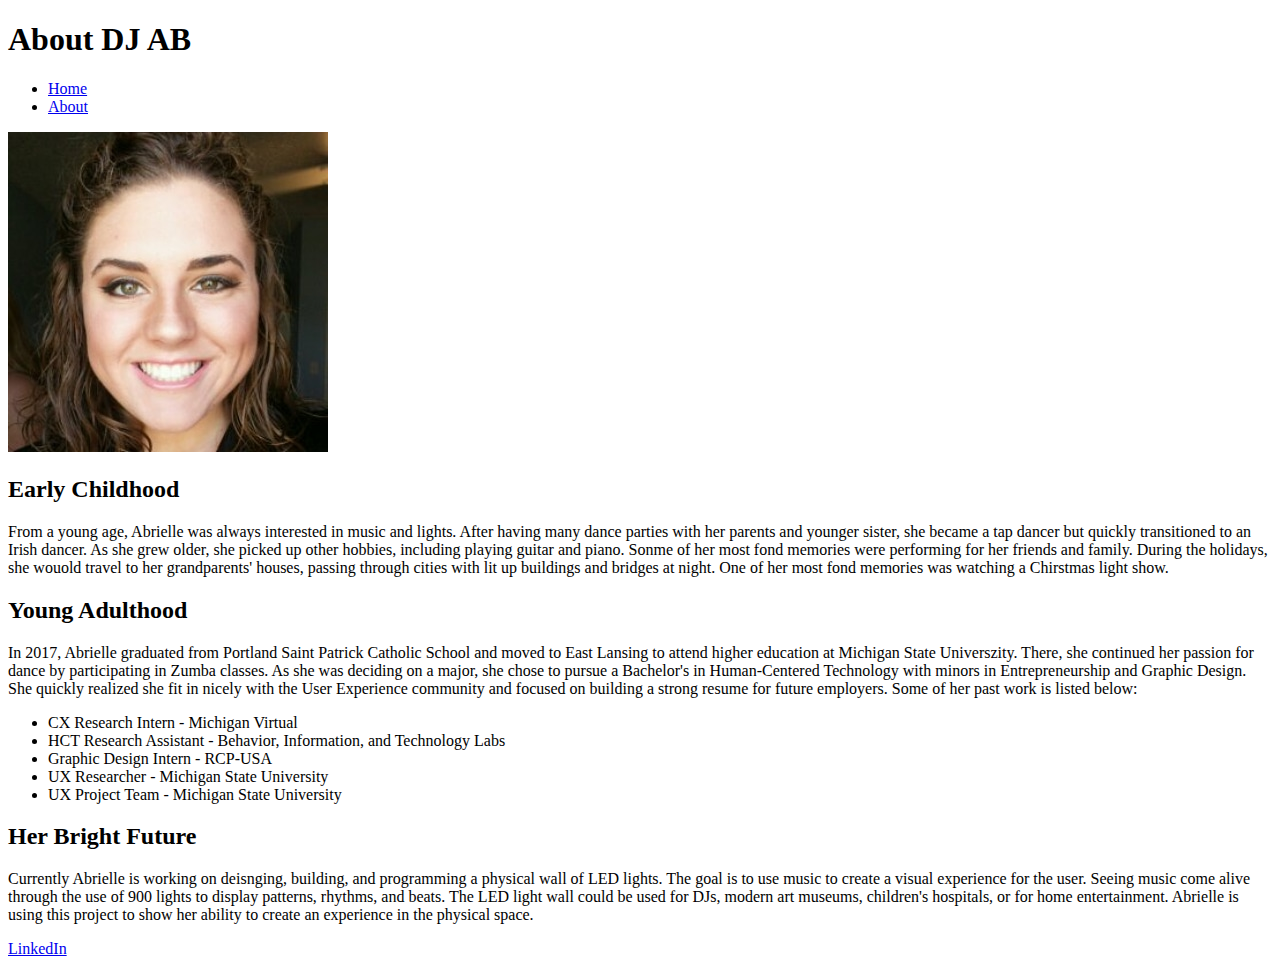
==== about.html @ 55f74688 "cleanup extra code" ====
<!DOCTYPE html>
<html lang="en">
<head>
    <meta charset="UTF-8">
    <meta name="viewport" content="width=device-width, initial-scale=1.0">
    <title>DJABvisualizer</title>
</head>

<body>
<h1 id="blog" class="section-heading">About DJ AB</h1>

<nav>
    <ul>
        <li><a href="index.html">Home</a></li>
        <li><a href="about.html">About</a></li>
    </ul>
</nav>

<p><img src="abi.jpg" alt="Ms. Abrielle Mason, August 2017."></p>

<h2>Early Childhood</h2>

<p>From a young age, Abrielle was always interested in music and lights. After having many dance parties with her parents and younger sister, she became a tap dancer but quickly transitioned to an Irish dancer. As she grew older, she picked up other hobbies, including playing guitar and piano. Sonme of her most fond memories were performing for her friends and family. During the holidays, she wouold travel to her grandparents' houses, passing through cities with lit up buildings and bridges at night. One of her most fond memories was watching a Chirstmas light show.</p>

<h2>Young Adulthood</h2>

<p>In 2017, Abrielle graduated from Portland Saint Patrick Catholic School and moved to East Lansing to attend higher education at Michigan State Universzity. There, she continued her passion for dance by participating in Zumba classes. As she was deciding on a major, she chose to pursue a Bachelor's in Human-Centered Technology with minors in Entrepreneurship and Graphic Design. She quickly realized she fit in nicely with the User Experience community and focused on building a strong resume for future employers. Some of her past work is listed below:</p>

<ul class="burndown">
    <li>CX Research Intern - Michigan Virtual</li>
    <li>HCT Research Assistant - Behavior, Information, and Technology Labs</li>
    <li>Graphic Design Intern - RCP-USA</li>
    <li>UX Researcher - Michigan State University</li>
    <li>UX Project Team - Michigan State University</li>
</ul>

<h2>Her Bright Future</h2>

<p>Currently Abrielle is working on deisnging, building, and programming a physical wall of LED lights. The goal is to use music to create a visual experience for the user. Seeing music come alive through the use of 900 lights to display patterns, rhythms, and beats. The LED light wall could be used for DJs, modern art museums, children's hospitals, or for home entertainment. Abrielle is using this project to show her ability to create an experience in the physical space.</p>

<p><a href="https://www.linkedin.com/in/abrielle-mason/">LinkedIn</a></p>
</body>
</html>
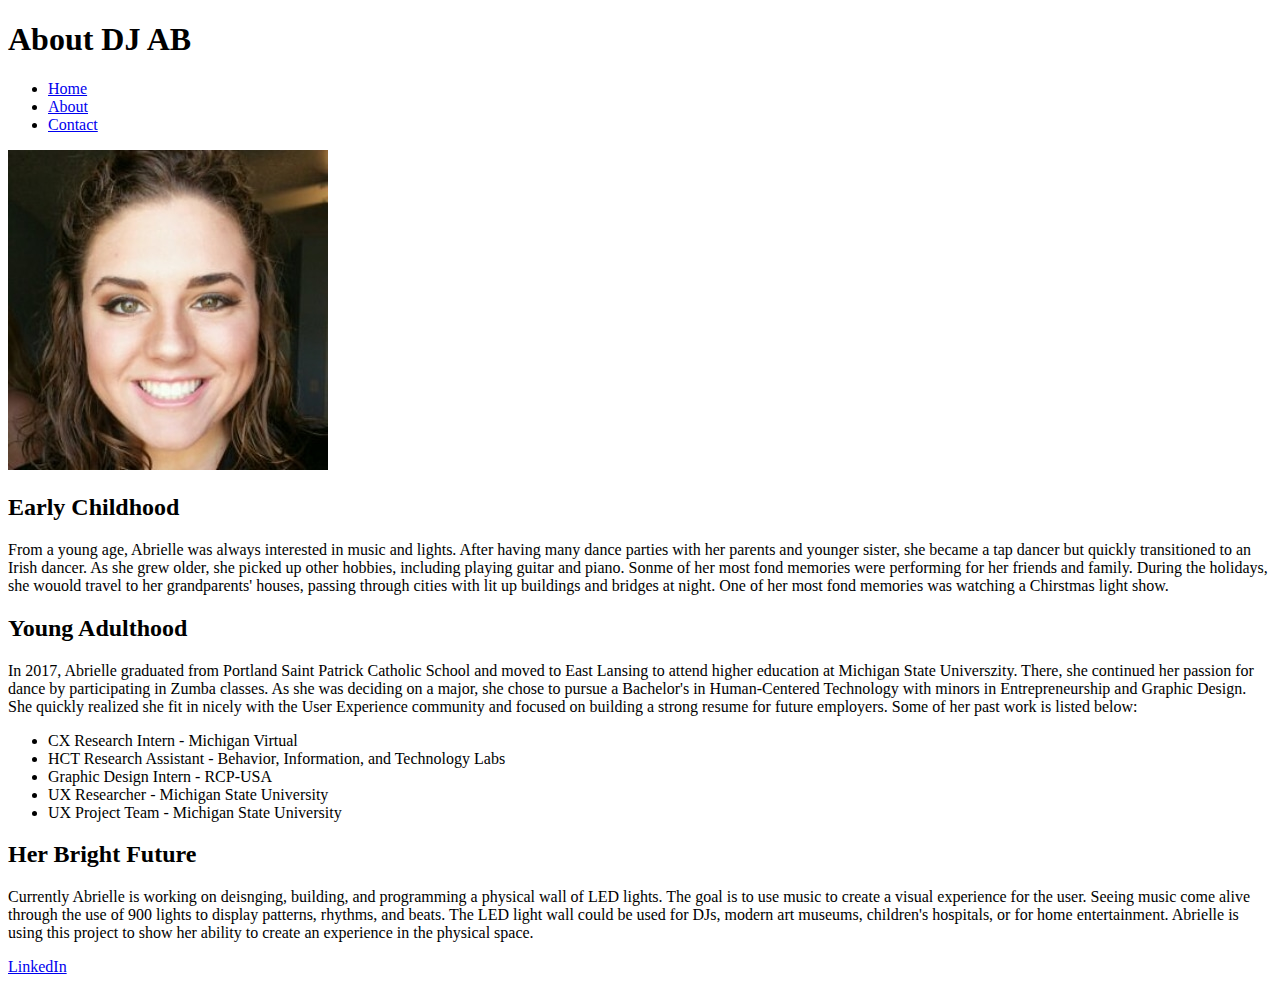
==== commit f34aa81f: "adding contact page" ====
--- a/about.html
+++ b/about.html
@@ -13,6 +13,7 @@
     <ul>
         <li><a href="index.html">Home</a></li>
         <li><a href="about.html">About</a></li>
+        <li><a href="contact.html">Contact</a></li>
     </ul>
 </nav>
 
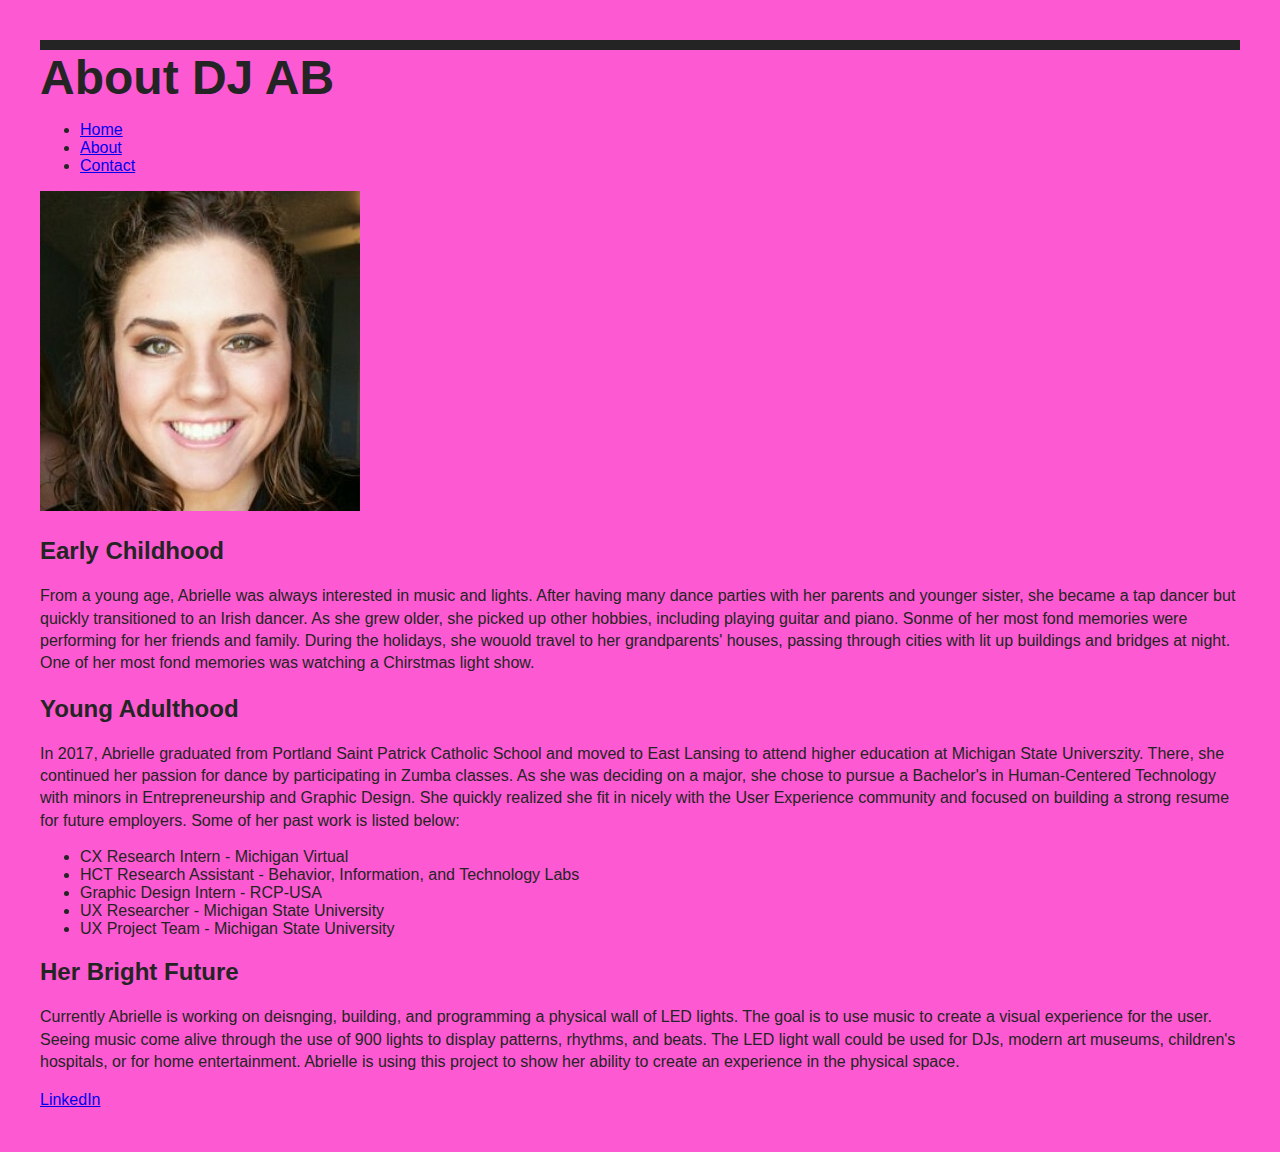
==== commit fd42af79: "created sample stylesheet" ====
--- a/about.html
+++ b/about.html
@@ -4,41 +4,42 @@
     <meta charset="UTF-8">
     <meta name="viewport" content="width=device-width, initial-scale=1.0">
     <title>DJABvisualizer</title>
+    <link rel="stylesheet" href="style.css">
 </head>
 
 <body>
-<h1 id="blog" class="section-heading">About DJ AB</h1>
+    <h1 id="blog" class="section-heading">About DJ AB</h1>
 
-<nav>
-    <ul>
-        <li><a href="index.html">Home</a></li>
-        <li><a href="about.html">About</a></li>
-        <li><a href="contact.html">Contact</a></li>
+    <nav>
+        <ul>
+            <li><a href="index.html">Home</a></li>
+            <li><a href="about.html">About</a></li>
+            <li><a href="contact.html">Contact</a></li>
+        </ul>
+    </nav>
+
+    <p><img src="abi.jpg" alt="Ms. Abrielle Mason, August 2017."></p>
+
+    <h2>Early Childhood</h2>
+
+    <p>From a young age, Abrielle was always interested in music and lights. After having many dance parties with her parents and younger sister, she became a tap dancer but quickly transitioned to an Irish dancer. As she grew older, she picked up other hobbies, including playing guitar and piano. Sonme of her most fond memories were performing for her friends and family. During the holidays, she wouold travel to her grandparents' houses, passing through cities with lit up buildings and bridges at night. One of her most fond memories was watching a Chirstmas light show.</p>
+
+    <h2>Young Adulthood</h2>
+
+    <p>In 2017, Abrielle graduated from Portland Saint Patrick Catholic School and moved to East Lansing to attend higher education at Michigan State Universzity. There, she continued her passion for dance by participating in Zumba classes. As she was deciding on a major, she chose to pursue a Bachelor's in Human-Centered Technology with minors in Entrepreneurship and Graphic Design. She quickly realized she fit in nicely with the User Experience community and focused on building a strong resume for future employers. Some of her past work is listed below:</p>
+
+    <ul class="burndown">
+        <li>CX Research Intern - Michigan Virtual</li>
+        <li>HCT Research Assistant - Behavior, Information, and Technology Labs</li>
+        <li>Graphic Design Intern - RCP-USA</li>
+        <li>UX Researcher - Michigan State University</li>
+        <li>UX Project Team - Michigan State University</li>
     </ul>
-</nav>
 
-<p><img src="abi.jpg" alt="Ms. Abrielle Mason, August 2017."></p>
+    <h2>Her Bright Future</h2>
 
-<h2>Early Childhood</h2>
+    <p>Currently Abrielle is working on deisnging, building, and programming a physical wall of LED lights. The goal is to use music to create a visual experience for the user. Seeing music come alive through the use of 900 lights to display patterns, rhythms, and beats. The LED light wall could be used for DJs, modern art museums, children's hospitals, or for home entertainment. Abrielle is using this project to show her ability to create an experience in the physical space.</p>
 
-<p>From a young age, Abrielle was always interested in music and lights. After having many dance parties with her parents and younger sister, she became a tap dancer but quickly transitioned to an Irish dancer. As she grew older, she picked up other hobbies, including playing guitar and piano. Sonme of her most fond memories were performing for her friends and family. During the holidays, she wouold travel to her grandparents' houses, passing through cities with lit up buildings and bridges at night. One of her most fond memories was watching a Chirstmas light show.</p>
-
-<h2>Young Adulthood</h2>
-
-<p>In 2017, Abrielle graduated from Portland Saint Patrick Catholic School and moved to East Lansing to attend higher education at Michigan State Universzity. There, she continued her passion for dance by participating in Zumba classes. As she was deciding on a major, she chose to pursue a Bachelor's in Human-Centered Technology with minors in Entrepreneurship and Graphic Design. She quickly realized she fit in nicely with the User Experience community and focused on building a strong resume for future employers. Some of her past work is listed below:</p>
-
-<ul class="burndown">
-    <li>CX Research Intern - Michigan Virtual</li>
-    <li>HCT Research Assistant - Behavior, Information, and Technology Labs</li>
-    <li>Graphic Design Intern - RCP-USA</li>
-    <li>UX Researcher - Michigan State University</li>
-    <li>UX Project Team - Michigan State University</li>
-</ul>
-
-<h2>Her Bright Future</h2>
-
-<p>Currently Abrielle is working on deisnging, building, and programming a physical wall of LED lights. The goal is to use music to create a visual experience for the user. Seeing music come alive through the use of 900 lights to display patterns, rhythms, and beats. The LED light wall could be used for DJs, modern art museums, children's hospitals, or for home entertainment. Abrielle is using this project to show her ability to create an experience in the physical space.</p>
-
-<p><a href="https://www.linkedin.com/in/abrielle-mason/">LinkedIn</a></p>
+    <p><a href="https://www.linkedin.com/in/abrielle-mason/">LinkedIn</a></p>
 </body>
 </html>--- a/style.css
+++ b/style.css
@@ -0,0 +1,19 @@
+html {
+    background: #fd59d2
+}
+
+body {
+    font-family: Arial, Helvetica, sans-serif;
+    margin: 40px;
+    color: #242424;
+    border-top: 10px solid #242424;
+}
+
+h1 {
+    font-size: 3em;
+    margin: 0;
+}
+
+p {
+    line-height: 1.4em;
+}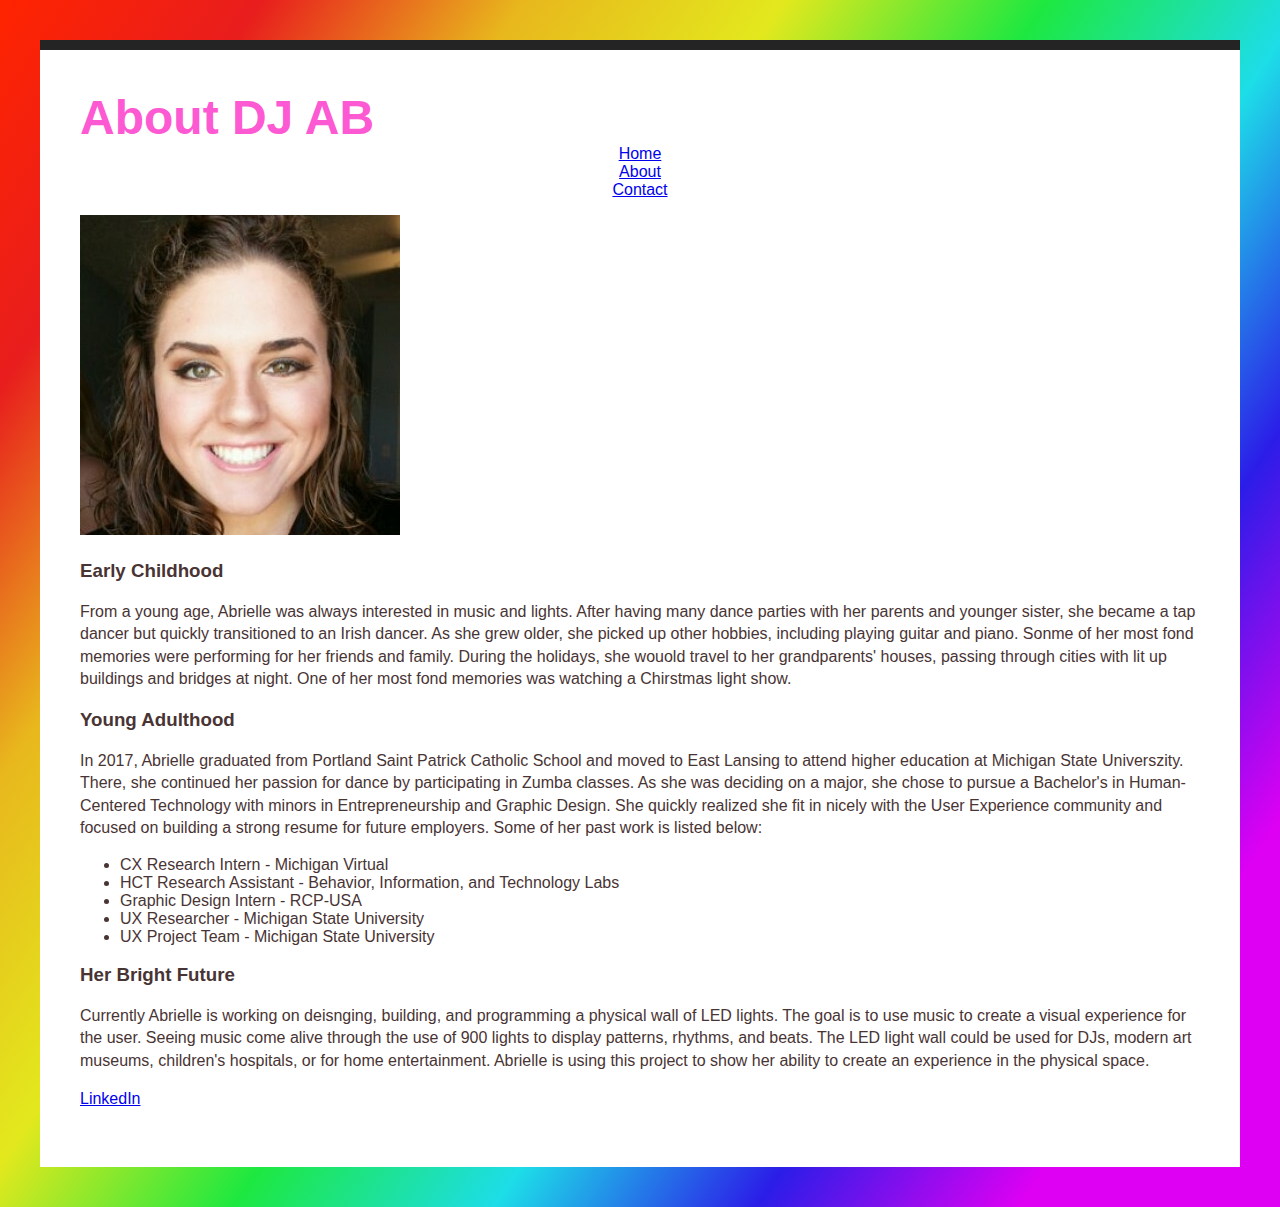
==== commit 908e0ee9: "added/edited selectors, edited html to match" ====
--- a/about.html
+++ b/about.html
@@ -11,7 +11,7 @@
     <h1 id="blog" class="section-heading">About DJ AB</h1>
 
     <nav>
-        <ul>
+        <ul class="nav">
             <li><a href="index.html">Home</a></li>
             <li><a href="about.html">About</a></li>
             <li><a href="contact.html">Contact</a></li>
@@ -20,11 +20,11 @@
 
     <p><img src="abi.jpg" alt="Ms. Abrielle Mason, August 2017."></p>
 
-    <h2>Early Childhood</h2>
+    <h3>Early Childhood</h3>
 
     <p>From a young age, Abrielle was always interested in music and lights. After having many dance parties with her parents and younger sister, she became a tap dancer but quickly transitioned to an Irish dancer. As she grew older, she picked up other hobbies, including playing guitar and piano. Sonme of her most fond memories were performing for her friends and family. During the holidays, she wouold travel to her grandparents' houses, passing through cities with lit up buildings and bridges at night. One of her most fond memories was watching a Chirstmas light show.</p>
 
-    <h2>Young Adulthood</h2>
+    <h3>Young Adulthood</h3>
 
     <p>In 2017, Abrielle graduated from Portland Saint Patrick Catholic School and moved to East Lansing to attend higher education at Michigan State Universzity. There, she continued her passion for dance by participating in Zumba classes. As she was deciding on a major, she chose to pursue a Bachelor's in Human-Centered Technology with minors in Entrepreneurship and Graphic Design. She quickly realized she fit in nicely with the User Experience community and focused on building a strong resume for future employers. Some of her past work is listed below:</p>
 
@@ -36,7 +36,7 @@
         <li>UX Project Team - Michigan State University</li>
     </ul>
 
-    <h2>Her Bright Future</h2>
+    <h3>Her Bright Future</h3>
 
     <p>Currently Abrielle is working on deisnging, building, and programming a physical wall of LED lights. The goal is to use music to create a visual experience for the user. Seeing music come alive through the use of 900 lights to display patterns, rhythms, and beats. The LED light wall could be used for DJs, modern art museums, children's hospitals, or for home entertainment. Abrielle is using this project to show her ability to create an experience in the physical space.</p>
 
--- a/style.css
+++ b/style.css
@@ -1,19 +1,93 @@
+/* 1o rule sets
+At least 1 type, class, ID and attribute selector
+works consistently across HTML
+modify basic layout - backgrounds, margins, padding) and typography
+no CSS or <br> in markup */
+
 html {
-    background: #fd59d2
+    background: linear-gradient(124deg, #ff2400, #e81d1d, #e8b71d, #e3e81d, #1de840, #1ddde8, #2b1de8, #dd00f3, #dd00f3);
+    /*credit: https://codepen.io/nohoid/pen/kIfto */
 }
 
 body {
     font-family: Arial, Helvetica, sans-serif;
     margin: 40px;
-    color: #242424;
+    padding: 40px;
+    color: #493434;
     border-top: 10px solid #242424;
+    background: #fff;
+}
+
+.nav {
+    list-style-type: none;
+    float: top;
+    display: block;
+    text-align: center;
+    margin: 0;
+    padding: 0;
+    overflow: hidden;
+    width: 100%;
+}
+
+li {
+    
+}
+
+.nav a:hover {
+    background-color: #fff;
+    color: #fd59d2;
 }
 
 h1 {
     font-size: 3em;
     margin: 0;
+    color: #fd59d2;
+    ;
+}
+
+h2 {
+    padding: 20px;
+    font-style: italic;
 }
 
 p {
     line-height: 1.4em;
-}+}
+
+article {
+    border-top: 5px solid #242424;
+    padding: 20px;
+    margin: 10px;
+    overflow: hidden;
+    /* border-left: 3px solid #242424;
+    border-right: 3px solid #242424;
+    border-bottom: 3px solid #242424; */
+}
+
+.artititle {
+    color: #fd59d2;
+}
+
+article img {
+    max-width:100%;
+    max-height:100%;
+}
+
+#signup {
+    padding: 20px;
+    margin: 10px;
+    border-top: 5px solid #242424;
+}
+
+button {
+    background-color: #fd59d2; /* Green */
+    border: none;
+    color: white;
+    padding: 15px 32px;
+    text-align: center;
+    text-decoration: none;
+    display: inline-block;
+    font-size: 16px;
+}
+
+/* attribute */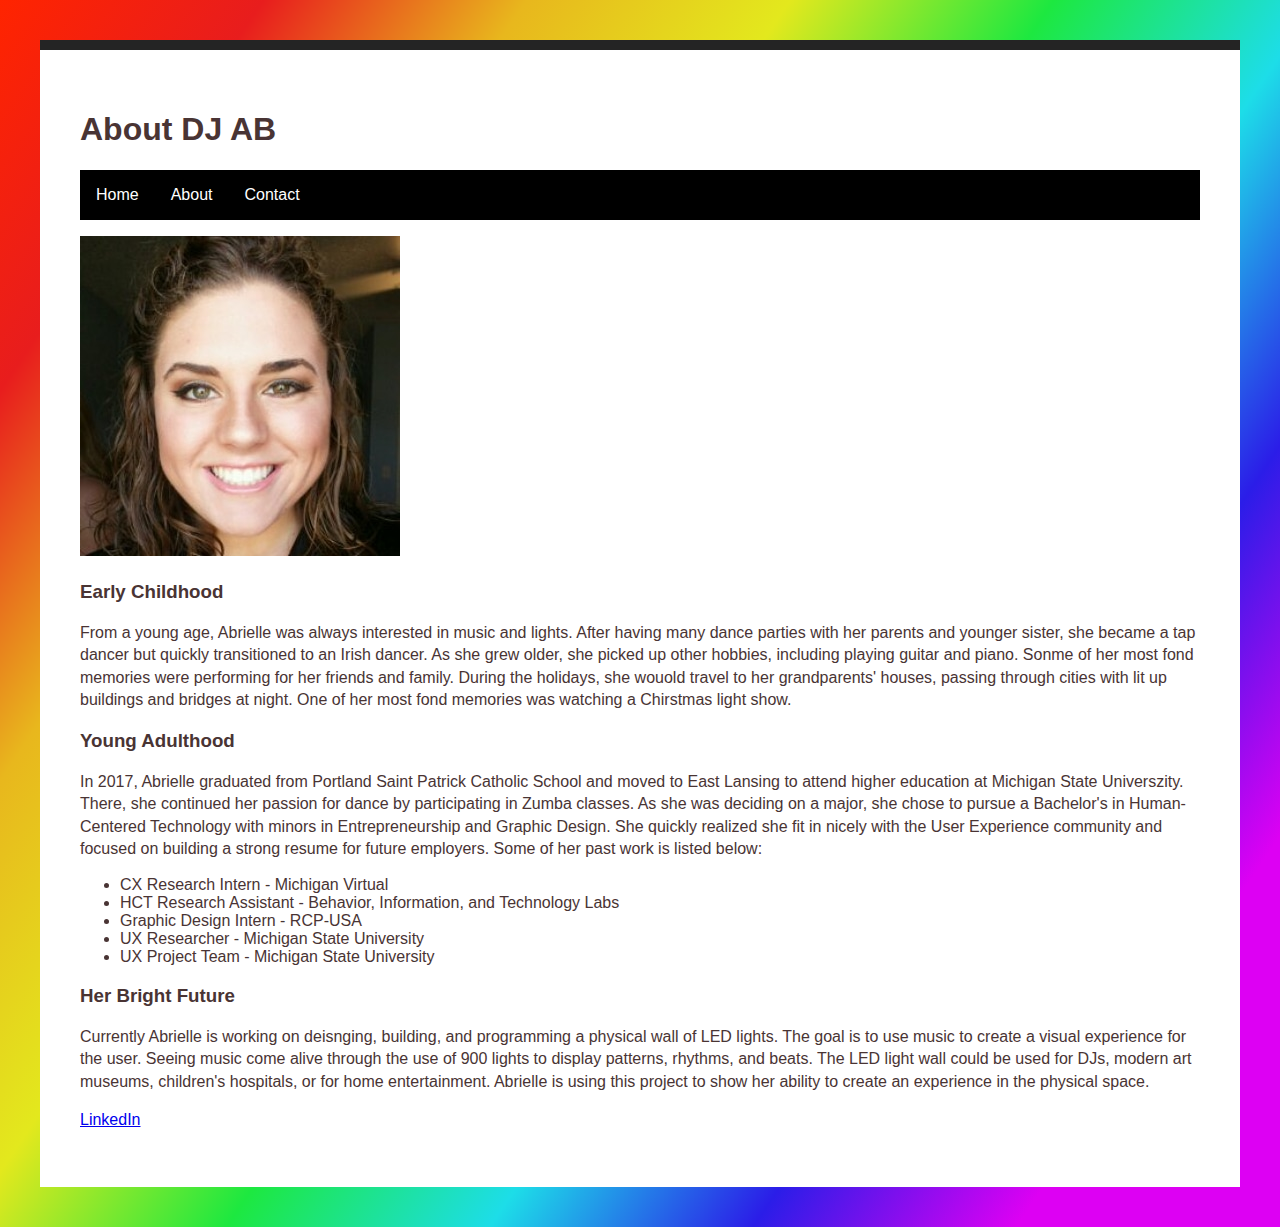
==== commit 08d3f376: "testing top nav and button selectors" ====
--- a/about.html
+++ b/about.html
@@ -12,9 +12,9 @@
 
     <nav>
         <ul class="nav">
-            <li><a href="index.html">Home</a></li>
-            <li><a href="about.html">About</a></li>
-            <li><a href="contact.html">Contact</a></li>
+            <li class="navlink"><a href="index.html">Home</a></li>
+            <li class="navlink"><a href="about.html">About</a></li>
+            <li class="navlink"><a href="contact.html">Contact</a></li>
         </ul>
     </nav>
 
--- a/style.css
+++ b/style.css
@@ -20,29 +20,41 @@
 
 .nav {
     list-style-type: none;
-    float: top;
-    display: block;
-    text-align: center;
     margin: 0;
     padding: 0;
     overflow: hidden;
-    width: 100%;
-}
-
-li {
-    
-}
+    background-color: 	#000;
+  }
+  
+  .nav li {
+    float: left;
+  }
+  
+  .nav li a {
+    display: block;
+    color: #fff;
+    text-align: center;
+    padding: 16px;
+    text-decoration: none;
+  }
 
 .nav a:hover {
     background-color: #fff;
     color: #fd59d2;
 }
 
+/* .nav li {
+    content:" | ";
+    padding-left: 10px solid #fff;
+    color: #fff;
+    overflow:hidden; */
+}
+
 h1 {
     font-size: 3em;
     margin: 0;
     color: #fd59d2;
-    ;
+    padding-bottom: .5em;
 }
 
 h2 {
@@ -59,9 +71,6 @@
     padding: 20px;
     margin: 10px;
     overflow: hidden;
-    /* border-left: 3px solid #242424;
-    border-right: 3px solid #242424;
-    border-bottom: 3px solid #242424; */
 }
 
 .artititle {
@@ -90,4 +99,9 @@
     font-size: 16px;
 }
 
+button:hover {
+    background-color: #fff;
+    color: #fd59d2;
+    border: 2px solid #fd59d2;
+}
 /* attribute */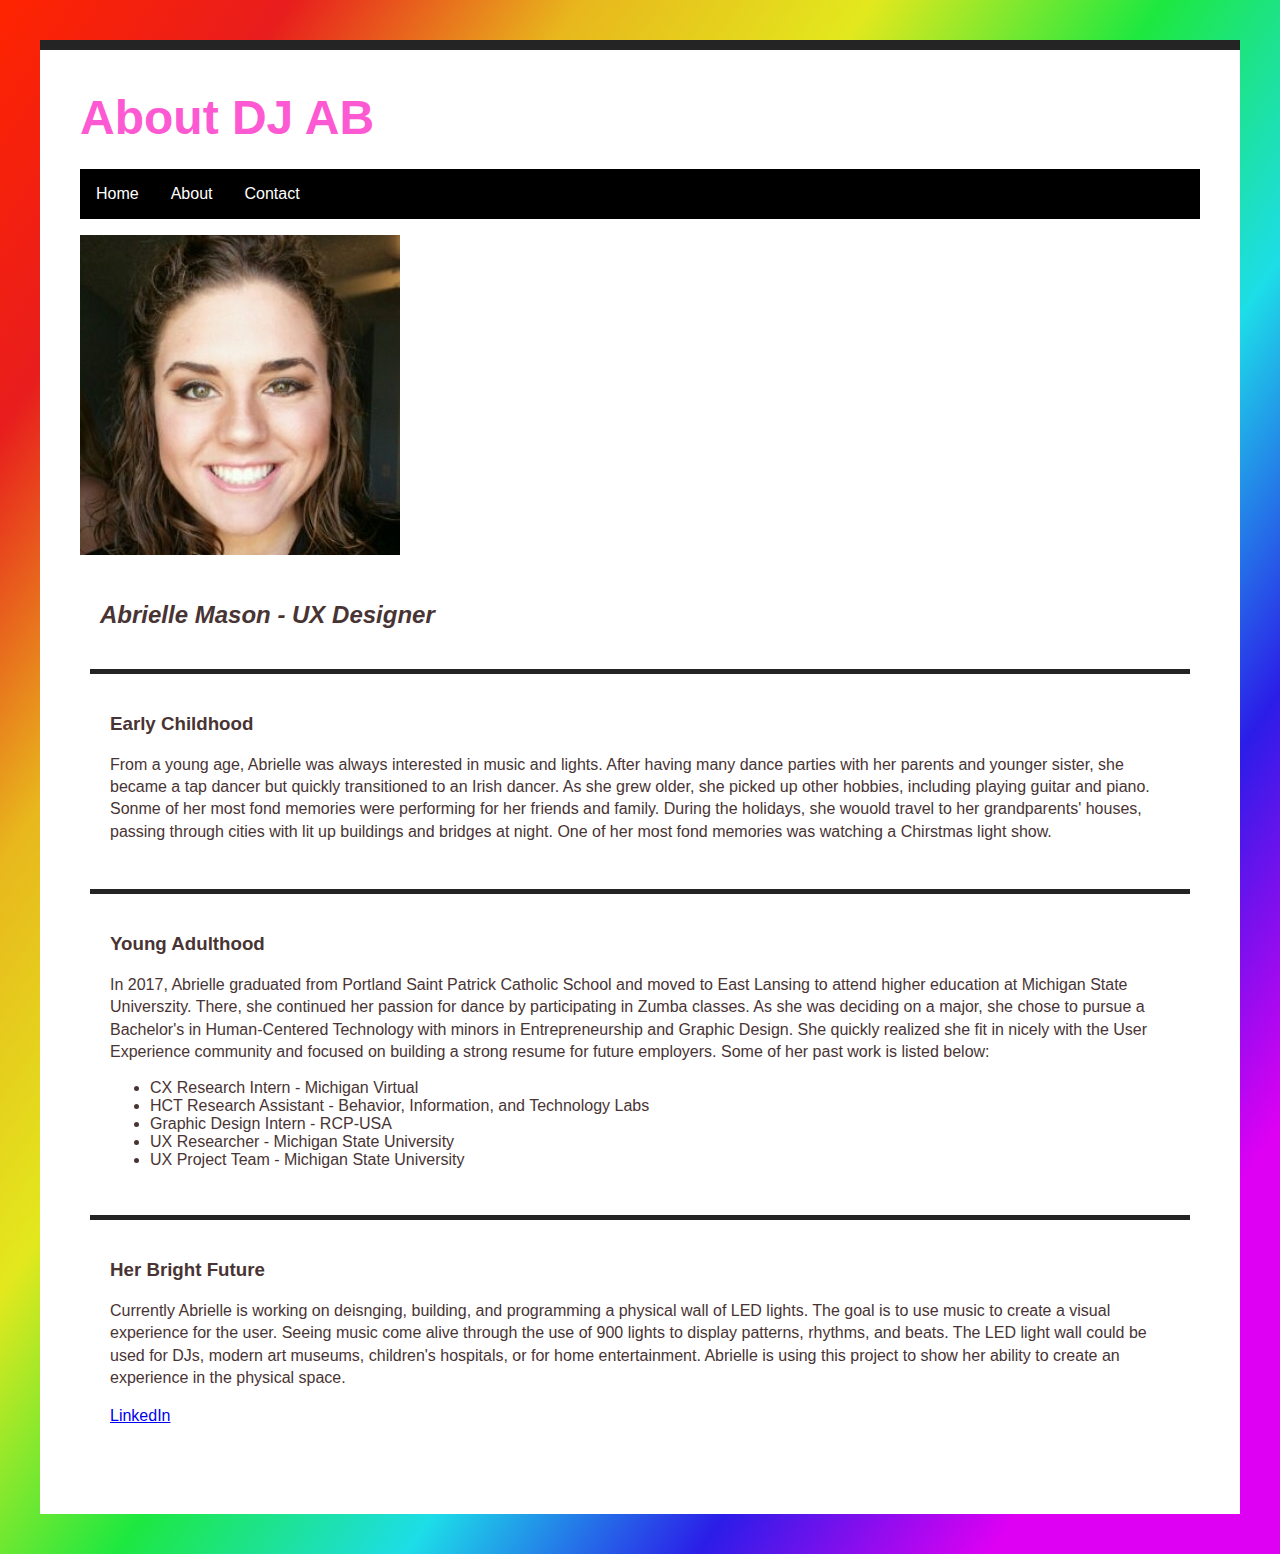
==== commit fb357fe1: "added articles for consistency" ====
--- a/about.html
+++ b/about.html
@@ -20,26 +20,35 @@
 
     <p><img src="abi.jpg" alt="Ms. Abrielle Mason, August 2017."></p>
 
-    <h3>Early Childhood</h3>
+    <h2>Abrielle Mason - UX Designer</h2>
 
-    <p>From a young age, Abrielle was always interested in music and lights. After having many dance parties with her parents and younger sister, she became a tap dancer but quickly transitioned to an Irish dancer. As she grew older, she picked up other hobbies, including playing guitar and piano. Sonme of her most fond memories were performing for her friends and family. During the holidays, she wouold travel to her grandparents' houses, passing through cities with lit up buildings and bridges at night. One of her most fond memories was watching a Chirstmas light show.</p>
+    <article>
+        <h3>Early Childhood</h3>
 
-    <h3>Young Adulthood</h3>
+        <p>From a young age, Abrielle was always interested in music and lights. After having many dance parties with her parents and younger sister, she became a tap dancer but quickly transitioned to an Irish dancer. As she grew older, she picked up other hobbies, including playing guitar and piano. Sonme of her most fond memories were performing for her friends and family. During the holidays, she wouold travel to her grandparents' houses, passing through cities with lit up buildings and bridges at night. One of her most fond memories was watching a Chirstmas light show.</p>
+    </article>
 
-    <p>In 2017, Abrielle graduated from Portland Saint Patrick Catholic School and moved to East Lansing to attend higher education at Michigan State Universzity. There, she continued her passion for dance by participating in Zumba classes. As she was deciding on a major, she chose to pursue a Bachelor's in Human-Centered Technology with minors in Entrepreneurship and Graphic Design. She quickly realized she fit in nicely with the User Experience community and focused on building a strong resume for future employers. Some of her past work is listed below:</p>
+    <article>
+        <h3>Young Adulthood</h3>
 
-    <ul class="burndown">
-        <li>CX Research Intern - Michigan Virtual</li>
-        <li>HCT Research Assistant - Behavior, Information, and Technology Labs</li>
-        <li>Graphic Design Intern - RCP-USA</li>
-        <li>UX Researcher - Michigan State University</li>
-        <li>UX Project Team - Michigan State University</li>
-    </ul>
+        <p>In 2017, Abrielle graduated from Portland Saint Patrick Catholic School and moved to East Lansing to attend higher education at Michigan State Universzity. There, she continued her passion for dance by participating in Zumba classes. As she was deciding on a major, she chose to pursue a Bachelor's in Human-Centered Technology with minors in Entrepreneurship and Graphic Design. She quickly realized she fit in nicely with the User Experience community and focused on building a strong resume for future employers. Some of her past work is listed below:</p>
 
-    <h3>Her Bright Future</h3>
+        <ul class="burndown">
+            <li>CX Research Intern - Michigan Virtual</li>
+            <li>HCT Research Assistant - Behavior, Information, and Technology Labs</li>
+            <li>Graphic Design Intern - RCP-USA</li>
+            <li>UX Researcher - Michigan State University</li>
+            <li>UX Project Team - Michigan State University</li>
+        </ul>
+    </article>
 
-    <p>Currently Abrielle is working on deisnging, building, and programming a physical wall of LED lights. The goal is to use music to create a visual experience for the user. Seeing music come alive through the use of 900 lights to display patterns, rhythms, and beats. The LED light wall could be used for DJs, modern art museums, children's hospitals, or for home entertainment. Abrielle is using this project to show her ability to create an experience in the physical space.</p>
+    <article>
+        <h3>Her Bright Future</h3>
 
-    <p><a href="https://www.linkedin.com/in/abrielle-mason/">LinkedIn</a></p>
+        <p>Currently Abrielle is working on deisnging, building, and programming a physical wall of LED lights. The goal is to use music to create a visual experience for the user. Seeing music come alive through the use of 900 lights to display patterns, rhythms, and beats. The LED light wall could be used for DJs, modern art museums, children's hospitals, or for home entertainment. Abrielle is using this project to show her ability to create an experience in the physical space.</p>
+
+        <p><a href="https://www.linkedin.com/in/abrielle-mason/">LinkedIn</a></p>
+    </article>
+    
 </body>
 </html>--- a/style.css
+++ b/style.css
@@ -7,7 +7,21 @@
 html {
     background: linear-gradient(124deg, #ff2400, #e81d1d, #e8b71d, #e3e81d, #1de840, #1ddde8, #2b1de8, #dd00f3, #dd00f3);
     /*credit: https://codepen.io/nohoid/pen/kIfto */
+    animation: color-change 1s infinite;
+    /* credit: https://stackoverflow.com/questions/16782498/looping-animation-of-text-color-change-using-css3 */
 }
+
+/*@keyframes color-change {
+    0% { color: #ff2400; }
+    14% { color: #e81d1d; }
+    28.5% { color: #e8b71d; }
+    43% { color: #e3e81d; }
+    57% { color: #1de840; }
+    71.5% { color: #1ddde8; }
+    86% { color: #dd00f3; }
+    100% { color: #dd00f3; }
+  }
+  credit: https://stackoverflow.com/questions/16782498/looping-animation-of-text-color-change-using-css3*/
 
 body {
     font-family: Arial, Helvetica, sans-serif;
@@ -23,32 +37,27 @@
     margin: 0;
     padding: 0;
     overflow: hidden;
-    background-color: 	#000;
-  }
+    background-color:	#000;
+}
   
-  .nav li {
+.nav li {
     float: left;
-  }
+}
   
-  .nav li a {
+.nav li a {
     display: block;
     color: #fff;
     text-align: center;
     padding: 16px;
     text-decoration: none;
-  }
+}
 
 .nav a:hover {
     background-color: #fff;
     color: #fd59d2;
 }
 
-/* .nav li {
-    content:" | ";
-    padding-left: 10px solid #fff;
-    color: #fff;
-    overflow:hidden; */
-}
+/* credits for nav bar go to https://www.w3schools.com/html/tryit.asp?filename=tryhtml_lists_menu*/
 
 h1 {
     font-size: 3em;
@@ -89,7 +98,7 @@
 }
 
 button {
-    background-color: #fd59d2; /* Green */
+    background-color: #fd59d2;
     border: none;
     color: white;
     padding: 15px 32px;
@@ -104,4 +113,3 @@
     color: #fd59d2;
     border: 2px solid #fd59d2;
 }
-/* attribute */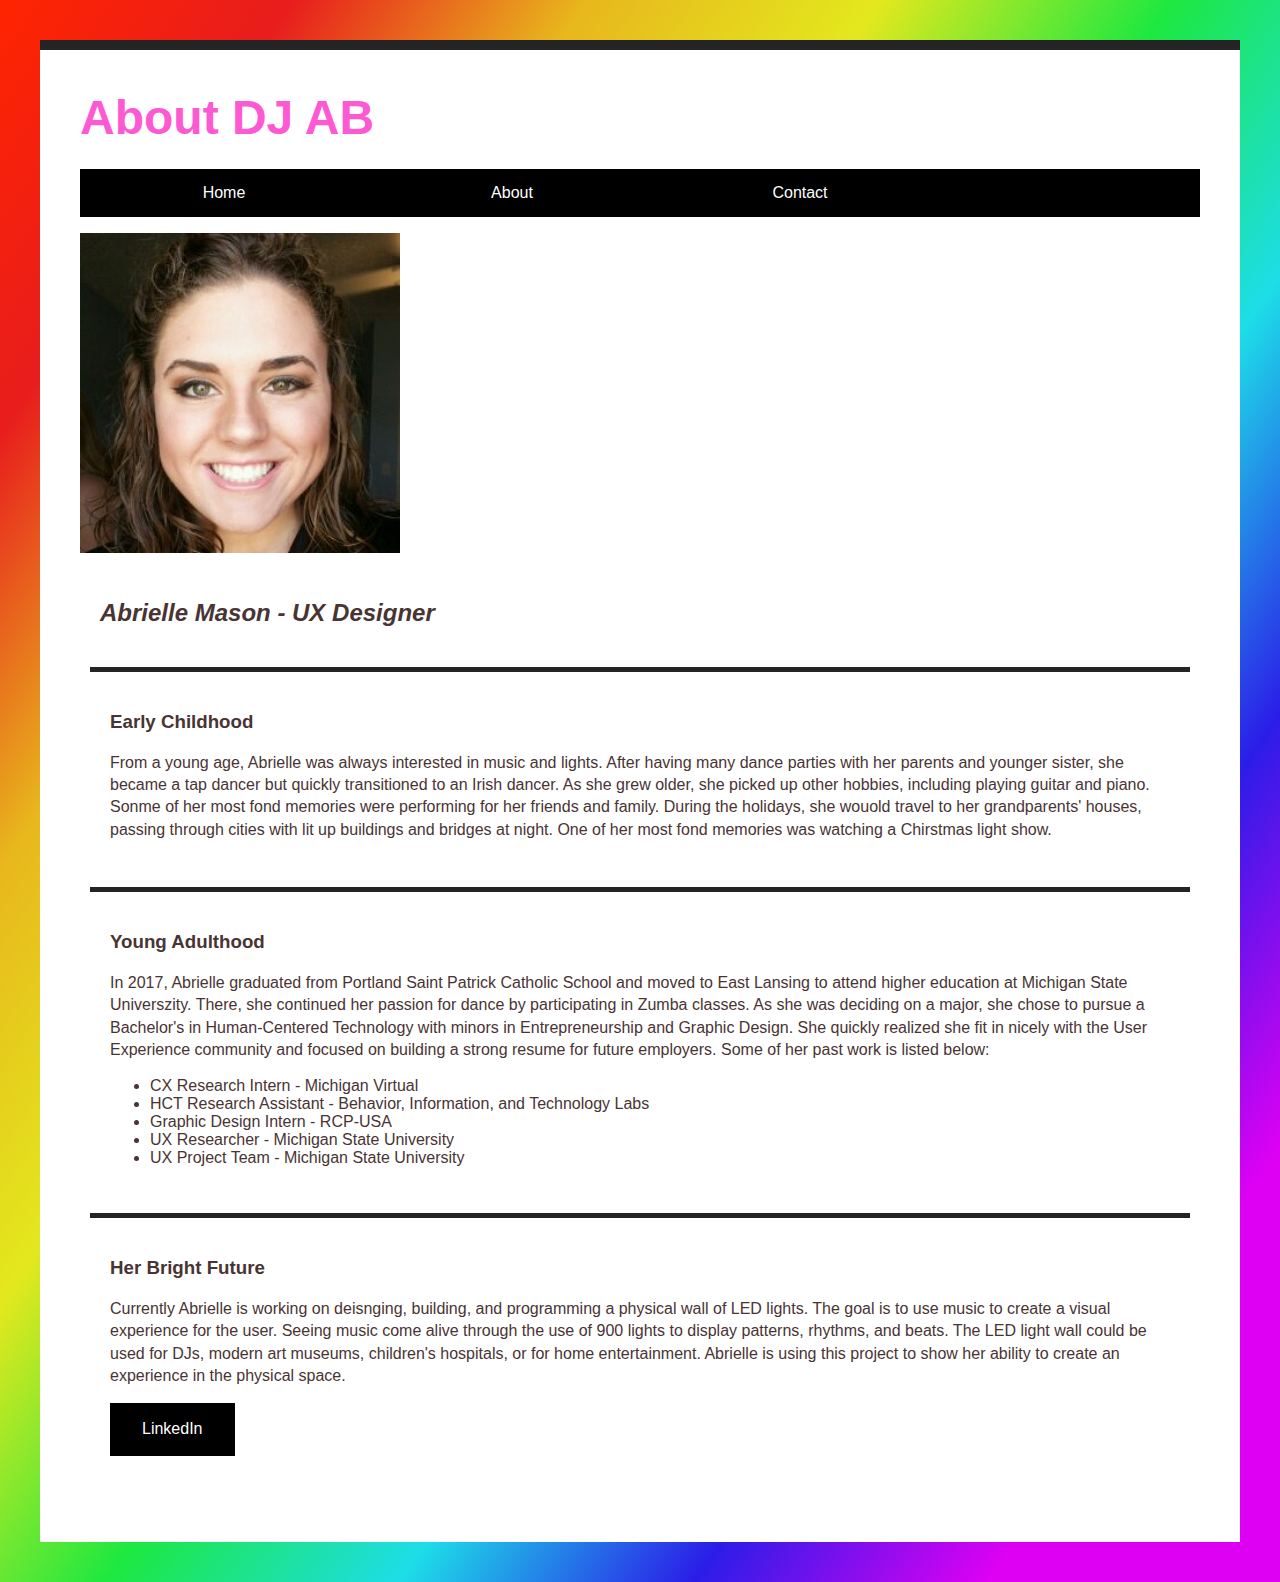
==== commit 941d4c9a: "finalized flexbox and sticky" ====
--- a/about.html
+++ b/about.html
@@ -11,11 +11,9 @@
     <h1 id="blog" class="section-heading">About DJ AB</h1>
 
     <nav>
-        <ul class="nav">
-            <li class="navlink"><a href="index.html">Home</a></li>
-            <li class="navlink"><a href="about.html">About</a></li>
-            <li class="navlink"><a href="contact.html">Contact</a></li>
-        </ul>
+        <a href="index.html">Home</a>
+        <a href="about.html">About</a>
+        <a href="contact.html">Contact</a>
     </nav>
 
     <p><img src="abi.jpg" alt="Ms. Abrielle Mason, August 2017."></p>
--- a/style.css
+++ b/style.css
@@ -32,27 +32,29 @@
     background: #fff;
 }
 
-.nav {
+nav {
     list-style-type: none;
+    position: -webkit-sticky;
+    position: sticky;
+    top: 0;
     margin: 0;
     padding: 0;
     overflow: hidden;
     background-color:	#000;
 }
   
-.nav li {
+nav a {
     float: left;
-}
-  
-.nav li a {
-    display: block;
+    padding: 12px;
     color: #fff;
+    text-decoration: none;
+    width: 20%;
     text-align: center;
-    padding: 16px;
-    text-decoration: none;
+
+
 }
 
-.nav a:hover {
+nav a:hover {
     background-color: #fff;
     color: #fd59d2;
 }
@@ -75,6 +77,14 @@
     line-height: 1.4em;
 }
 
+section {
+    display: flex;
+}
+
+.h2-index {
+    float: top;
+}
+
 article {
     border-top: 5px solid #242424;
     padding: 20px;
@@ -82,13 +92,65 @@
     overflow: hidden;
 }
 
+article:nth-of-type(1) {
+    flex: 1;
+}
+
+article:nth-of-type(2) {
+    flex: 3;
+}
+
+article:nth-of-type(3) {
+    flex: 3;
+}
+
+article:nth-of-type(4) {
+    flex: 1;
+}
+
 .artititle {
     color: #fd59d2;
 }
 
-article img {
-    max-width:100%;
-    max-height:100%;
+figure {
+    float: right;
+    margin-left: 10px;
+    width: 80%;
+    min-width: 30%;
+    max-width: 30%;
+    display: block;
+    font-size: 12px;
+    text-align: center;
+}
+
+.image {
+    background-position: 100% 100%;
+    background-repeat: no-repeat;
+    width: 100%;
+    height: 100%;
+}
+
+a[href] {
+    background-color: #000;
+    border: none;
+    color: white;
+    padding: 15px 32px;
+    text-align: center;
+    text-decoration: none;
+    display: inline-block;
+    font-size: 16px;
+}
+
+a[href]:hover {
+    background-color: #fff;
+    color: #fd59d2;
+    border: 2px solid #fd59d2;
+}
+
+.contact {
+    display: block;
+    padding-top: 10px;
+    padding-bottom: 10px;
 }
 
 #signup {
